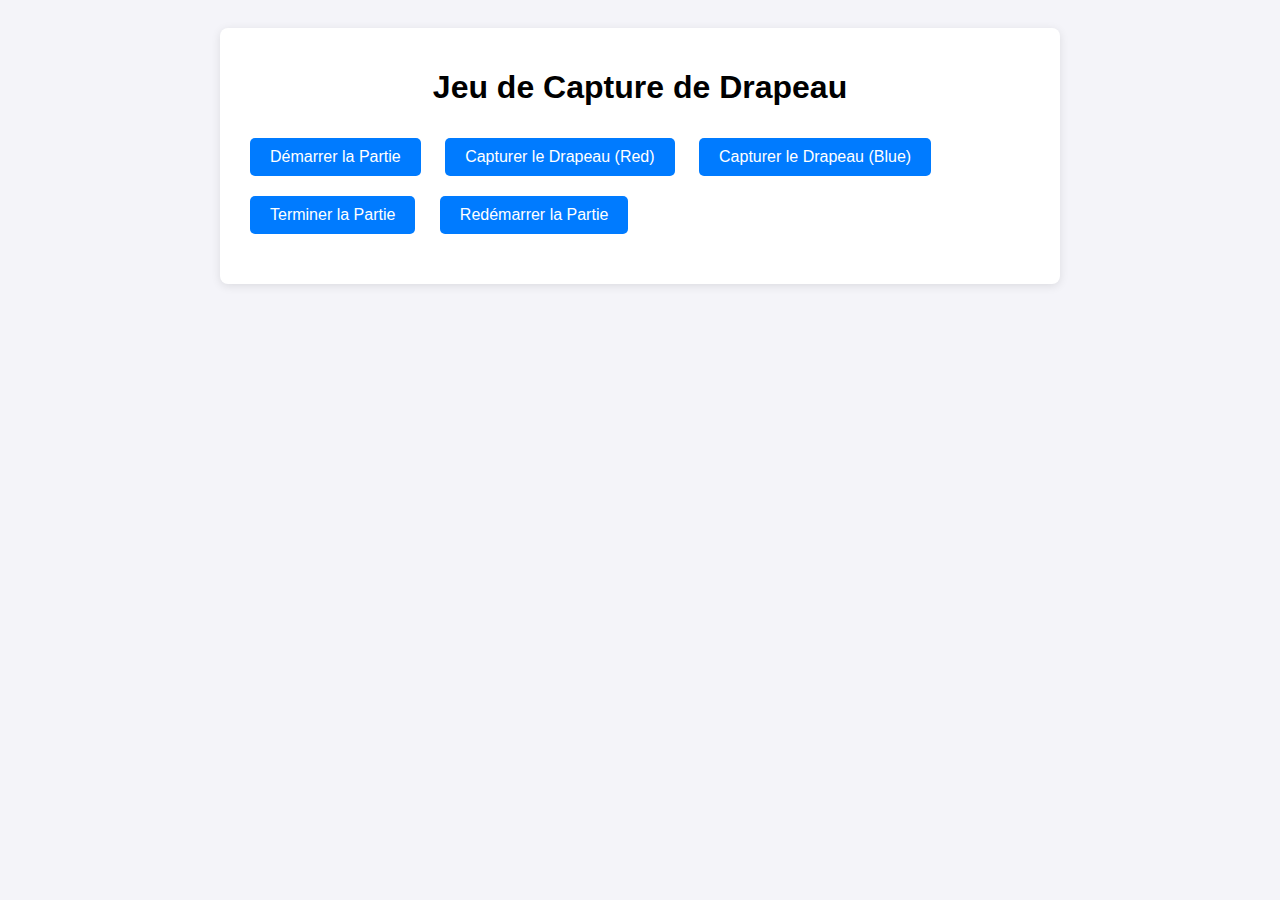
==== captureFrontTest/index.html @ 37c4d439 "Ajout des endpoints necessaires pour le jeu, et d'un petit front de test" ====
<!DOCTYPE html>
<html lang="fr">
<head>
    <meta charset="UTF-8">
    <meta name="viewport" content="width=device-width, initial-scale=1.0">
    <title>Jeu de Capture de Drapeau</title>
    <style>
        body {
            font-family: Arial, sans-serif;
            padding: 20px;
            background-color: #f4f4f9;
        }
        .container {
            max-width: 800px;
            margin: 0 auto;
            padding: 20px;
            background-color: white;
            border-radius: 8px;
            box-shadow: 0 2px 10px rgba(0, 0, 0, 0.1);
        }
        h1 {
            text-align: center;
        }
        button {
            padding: 10px 20px;
            margin: 10px;
            font-size: 16px;
            cursor: pointer;
            background-color: #007BFF;
            color: white;
            border: none;
            border-radius: 5px;
        }
        button:hover {
            background-color: #0056b3;
        }
        #scores {
            margin-top: 20px;
            font-size: 18px;
            text-align: center;
        }
        #timer {
            margin-top: 20px;
            font-size: 24px;
            text-align: center;
            color: red;
        }
    </style>
</head>
<body>

<div class="container">
    <h1>Jeu de Capture de Drapeau</h1>

    <div>
        <button id="startGameBtn">Démarrer la Partie</button>
        <button id="captureRedBtn" disabled>Capturer le Drapeau (Red)</button>
        <button id="captureBlueBtn" disabled>Capturer le Drapeau (Blue)</button>
        <button id="endGameBtn" disabled>Terminer la Partie</button>
        <button id="restartGameBtn" disabled>Redémarrer la Partie</button>
    </div>

    <div id="scores"></div>
    <div id="timer"></div>
</div>

<script>
    const startGameBtn = document.getElementById('startGameBtn');
    const captureRedBtn = document.getElementById('captureRedBtn');
    const captureBlueBtn = document.getElementById('captureBlueBtn');
    const endGameBtn = document.getElementById('endGameBtn');
    const restartGameBtn = document.getElementById('restartGameBtn');
    const scoresDiv = document.getElementById('scores');
    const timerDiv = document.getElementById('timer');

    let gameId = null;
    let timerInterval = null;

    // Fonction pour démarrer la partie
    startGameBtn.addEventListener('click', async () => {
        const teamAId = prompt('Entrez l\'ID de l\'équipe A');
        const teamBId = prompt('Entrez l\'ID de l\'équipe B');

        const response = await fetch('http://127.0.0.1:8000/start_game/', {
            method: 'POST',
            headers: {
                'Content-Type': 'application/json'
            },
            body: JSON.stringify({team_a: teamAId, team_b: teamBId})
        });

        const data = await response.json();
        if (data.game_id) {
            gameId = data.game_id;
            alert('Partie démarrée!');
            captureRedBtn.disabled = false;
            captureBlueBtn.disabled = false;
            endGameBtn.disabled = false;
            restartGameBtn.disabled = false;
            startTimer(30); // Démarrer le timer de 30 secondes
        }
    });

    // Fonction pour capturer le drapeau par l'équipe Red
    captureRedBtn.addEventListener('click', async () => {
        await captureFlag('Red');
    });

    // Fonction pour capturer le drapeau par l'équipe Blue
    captureBlueBtn.addEventListener('click', async () => {
        await captureFlag('Blue');
    });

    // Fonction pour capturer le drapeau
    async function captureFlag(teamName) {
        const response = await fetch('http://127.0.0.1:8000/capture_flag/', {
            method: 'POST',
            headers: {
                'Content-Type': 'application/json'
            },
            body: JSON.stringify({game_id: gameId, team: teamName})
        });

        const data = await response.json();
        if (data.scores) {
            updateScores(data.scores);
        }
    }

    // Fonction pour terminer la partie
    endGameBtn.addEventListener('click', async () => {
        const response = await fetch('http://127.0.0.1:8000/end_game/', {
            method: 'POST',
            headers: {
                'Content-Type': 'application/json'
            },
            body: JSON.stringify({game_id: gameId})
        });

        const data = await response.json();
        alert(data.message);
        clearInterval(timerInterval);
        timerDiv.textContent = '';
    });

    // Fonction pour redémarrer la partie
    restartGameBtn.addEventListener('click', async () => {
        const response = await fetch('http://127.0.0.1:8000/restart_game/', {
            method: 'POST',
            headers: {
                'Content-Type': 'application/json'
            },
            body: JSON.stringify({game_id: gameId})
        });

        const data = await response.json();
        if (data.game_id) {
            alert('Partie redémarrée!');
            captureRedBtn.disabled = false;
            captureBlueBtn.disabled = false;
            endGameBtn.disabled = false;
            startTimer(30); // Redémarrer le timer de 30 secondes
        }
    });

    // Fonction pour mettre à jour les scores
    function updateScores(scores) {
        scoresDiv.innerHTML = `
            <p>Équipe A: ${scores.team_a}</p>
            <p>Équipe B: ${scores.team_b}</p>
        `;
    }

    // Fonction pour démarrer le timer
    function startTimer(duration) {
        let timeRemaining = duration;
        timerDiv.textContent = `Temps restant: ${timeRemaining} secondes`;

        timerInterval = setInterval(() => {
            timeRemaining--;
            timerDiv.textContent = `Temps restant: ${timeRemaining} secondes`;

            if (timeRemaining <= 0) {
                clearInterval(timerInterval);
                timerDiv.textContent = 'Temps écoulé!';
                captureRedBtn.disabled = true;
                captureBlueBtn.disabled = true;
                endGameBtn.disabled = true;
            }
        }, 1000);
    }
</script>
</body>
</html>
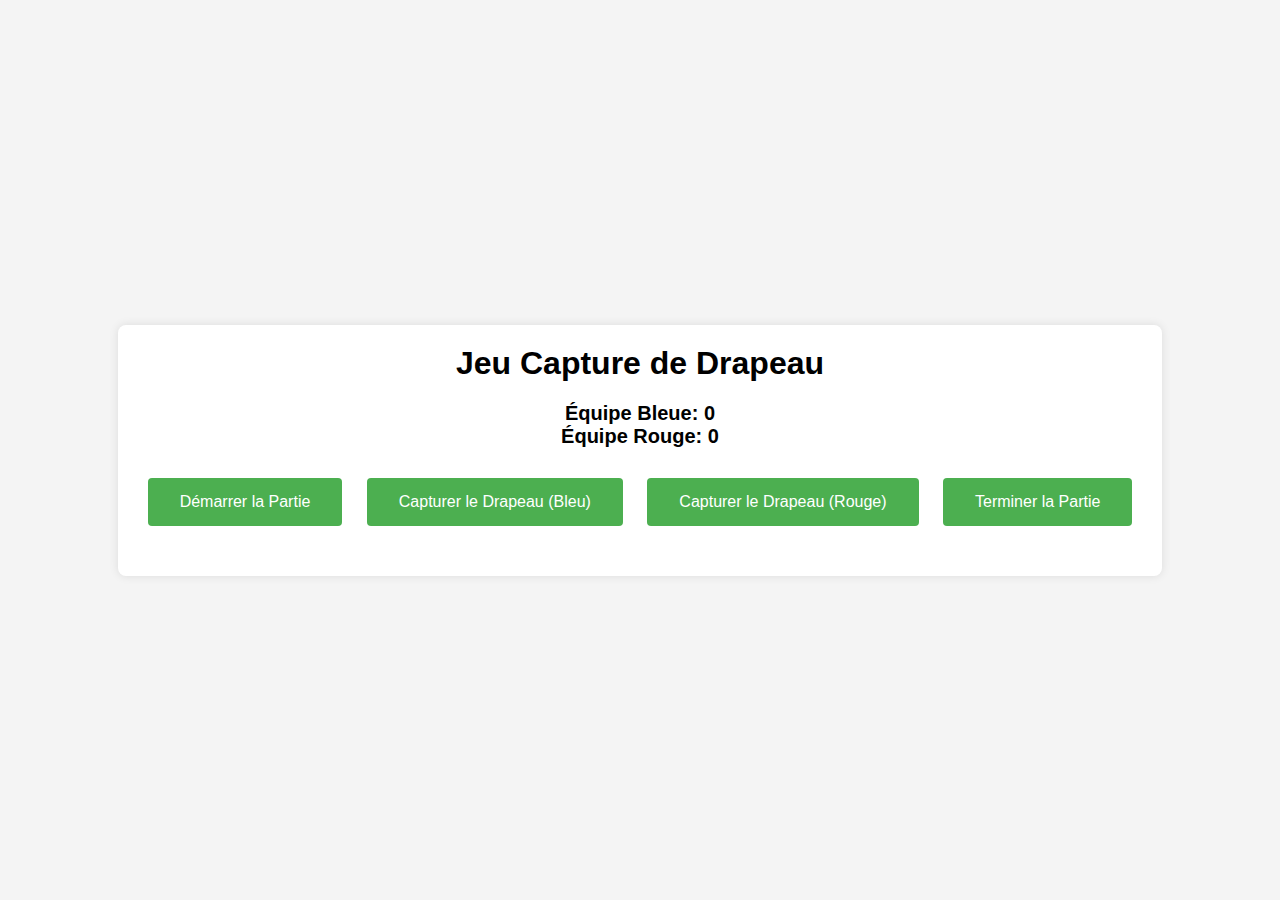
==== commit 8d79550e: "Jeu de capture fonctionnel" ====
--- a/captureFrontTest/index.html
+++ b/captureFrontTest/index.html
@@ -3,192 +3,30 @@
 <head>
     <meta charset="UTF-8">
     <meta name="viewport" content="width=device-width, initial-scale=1.0">
-    <title>Jeu de Capture de Drapeau</title>
-    <style>
-        body {
-            font-family: Arial, sans-serif;
-            padding: 20px;
-            background-color: #f4f4f9;
-        }
-        .container {
-            max-width: 800px;
-            margin: 0 auto;
-            padding: 20px;
-            background-color: white;
-            border-radius: 8px;
-            box-shadow: 0 2px 10px rgba(0, 0, 0, 0.1);
-        }
-        h1 {
-            text-align: center;
-        }
-        button {
-            padding: 10px 20px;
-            margin: 10px;
-            font-size: 16px;
-            cursor: pointer;
-            background-color: #007BFF;
-            color: white;
-            border: none;
-            border-radius: 5px;
-        }
-        button:hover {
-            background-color: #0056b3;
-        }
-        #scores {
-            margin-top: 20px;
-            font-size: 18px;
-            text-align: center;
-        }
-        #timer {
-            margin-top: 20px;
-            font-size: 24px;
-            text-align: center;
-            color: red;
-        }
-    </style>
+    <title>Jeu Capture de Drapeau</title>
+    <link rel="stylesheet" href="style.css">
 </head>
 <body>
+    <div class="game-container">
+        <h1>Jeu Capture de Drapeau</h1>
 
-<div class="container">
-    <h1>Jeu de Capture de Drapeau</h1>
+        <!-- Score affichage -->
+        <div id="score-board">
+            <p><strong>Équipe Bleue:</strong> <span id="blue-score">0</span></p>
+            <p><strong>Équipe Rouge:</strong> <span id="red-score">0</span></p>
+        </div>
 
-    <div>
-        <button id="startGameBtn">Démarrer la Partie</button>
-        <button id="captureRedBtn" disabled>Capturer le Drapeau (Red)</button>
-        <button id="captureBlueBtn" disabled>Capturer le Drapeau (Blue)</button>
-        <button id="endGameBtn" disabled>Terminer la Partie</button>
-        <button id="restartGameBtn" disabled>Redémarrer la Partie</button>
+        <!-- Boutons de contrôle du jeu -->
+        <div id="controls">
+            <button id="start-game-btn" onclick="startGame()">Démarrer la Partie</button>
+            <button id="capture-flag-btn" onclick="captureFlag('Blue')">Capturer le Drapeau (Bleu)</button>
+            <button id="capture-flag-btn" onclick="captureFlag('Red')">Capturer le Drapeau (Rouge)</button>
+            <button id="end-game-btn" onclick="endGame()">Terminer la Partie</button>
+        </div>
+
+        <div id="message"></div>
     </div>
 
-    <div id="scores"></div>
-    <div id="timer"></div>
-</div>
-
-<script>
-    const startGameBtn = document.getElementById('startGameBtn');
-    const captureRedBtn = document.getElementById('captureRedBtn');
-    const captureBlueBtn = document.getElementById('captureBlueBtn');
-    const endGameBtn = document.getElementById('endGameBtn');
-    const restartGameBtn = document.getElementById('restartGameBtn');
-    const scoresDiv = document.getElementById('scores');
-    const timerDiv = document.getElementById('timer');
-
-    let gameId = null;
-    let timerInterval = null;
-
-    // Fonction pour démarrer la partie
-    startGameBtn.addEventListener('click', async () => {
-        const teamAId = prompt('Entrez l\'ID de l\'équipe A');
-        const teamBId = prompt('Entrez l\'ID de l\'équipe B');
-
-        const response = await fetch('http://127.0.0.1:8000/start_game/', {
-            method: 'POST',
-            headers: {
-                'Content-Type': 'application/json'
-            },
-            body: JSON.stringify({team_a: teamAId, team_b: teamBId})
-        });
-
-        const data = await response.json();
-        if (data.game_id) {
-            gameId = data.game_id;
-            alert('Partie démarrée!');
-            captureRedBtn.disabled = false;
-            captureBlueBtn.disabled = false;
-            endGameBtn.disabled = false;
-            restartGameBtn.disabled = false;
-            startTimer(30); // Démarrer le timer de 30 secondes
-        }
-    });
-
-    // Fonction pour capturer le drapeau par l'équipe Red
-    captureRedBtn.addEventListener('click', async () => {
-        await captureFlag('Red');
-    });
-
-    // Fonction pour capturer le drapeau par l'équipe Blue
-    captureBlueBtn.addEventListener('click', async () => {
-        await captureFlag('Blue');
-    });
-
-    // Fonction pour capturer le drapeau
-    async function captureFlag(teamName) {
-        const response = await fetch('http://127.0.0.1:8000/capture_flag/', {
-            method: 'POST',
-            headers: {
-                'Content-Type': 'application/json'
-            },
-            body: JSON.stringify({game_id: gameId, team: teamName})
-        });
-
-        const data = await response.json();
-        if (data.scores) {
-            updateScores(data.scores);
-        }
-    }
-
-    // Fonction pour terminer la partie
-    endGameBtn.addEventListener('click', async () => {
-        const response = await fetch('http://127.0.0.1:8000/end_game/', {
-            method: 'POST',
-            headers: {
-                'Content-Type': 'application/json'
-            },
-            body: JSON.stringify({game_id: gameId})
-        });
-
-        const data = await response.json();
-        alert(data.message);
-        clearInterval(timerInterval);
-        timerDiv.textContent = '';
-    });
-
-    // Fonction pour redémarrer la partie
-    restartGameBtn.addEventListener('click', async () => {
-        const response = await fetch('http://127.0.0.1:8000/restart_game/', {
-            method: 'POST',
-            headers: {
-                'Content-Type': 'application/json'
-            },
-            body: JSON.stringify({game_id: gameId})
-        });
-
-        const data = await response.json();
-        if (data.game_id) {
-            alert('Partie redémarrée!');
-            captureRedBtn.disabled = false;
-            captureBlueBtn.disabled = false;
-            endGameBtn.disabled = false;
-            startTimer(30); // Redémarrer le timer de 30 secondes
-        }
-    });
-
-    // Fonction pour mettre à jour les scores
-    function updateScores(scores) {
-        scoresDiv.innerHTML = `
-            <p>Équipe A: ${scores.team_a}</p>
-            <p>Équipe B: ${scores.team_b}</p>
-        `;
-    }
-
-    // Fonction pour démarrer le timer
-    function startTimer(duration) {
-        let timeRemaining = duration;
-        timerDiv.textContent = `Temps restant: ${timeRemaining} secondes`;
-
-        timerInterval = setInterval(() => {
-            timeRemaining--;
-            timerDiv.textContent = `Temps restant: ${timeRemaining} secondes`;
-
-            if (timeRemaining <= 0) {
-                clearInterval(timerInterval);
-                timerDiv.textContent = 'Temps écoulé!';
-                captureRedBtn.disabled = true;
-                captureBlueBtn.disabled = true;
-                endGameBtn.disabled = true;
-            }
-        }, 1000);
-    }
-</script>
+    <script src="script.js"></script>
 </body>
-</html>+</html>
--- a/captureFrontTest/style.css
+++ b/captureFrontTest/style.css
@@ -0,0 +1,56 @@
+* {
+    margin: 0;
+    padding: 0;
+    box-sizing: border-box;
+}
+
+body {
+    font-family: Arial, sans-serif;
+    background-color: #f4f4f4;
+    display: flex;
+    justify-content: center;
+    align-items: center;
+    height: 100vh;
+}
+
+.game-container {
+    text-align: center;
+    padding: 20px;
+    background-color: white;
+    border-radius: 8px;
+    box-shadow: 0 0 10px rgba(0, 0, 0, 0.1);
+}
+
+h1 {
+    margin-bottom: 20px;
+}
+
+#controls {
+    margin-top: 20px;
+}
+
+button {
+    background-color: #4CAF50;
+    color: white;
+    padding: 15px 32px;
+    border: none;
+    border-radius: 4px;
+    margin: 10px;
+    font-size: 16px;
+    cursor: pointer;
+    transition: background-color 0.3s ease;
+}
+
+button:hover {
+    background-color: #45a049;
+}
+
+#score-board p {
+    font-size: 20px;
+    font-weight: bold;
+}
+
+#message {
+    margin-top: 20px;
+    font-size: 18px;
+}
